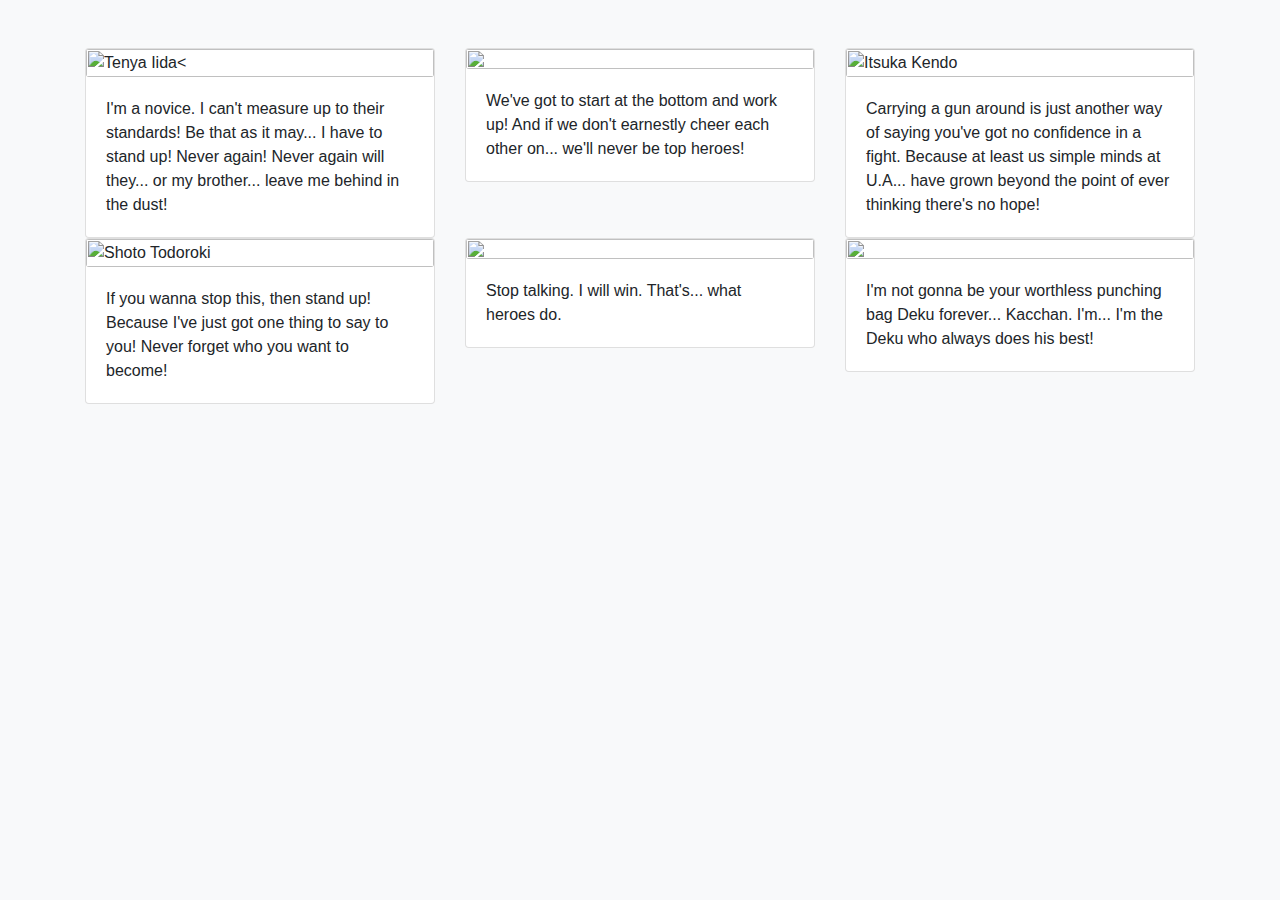
==== 5 - Traversing/Exercícios/site/page1.html @ 77bb70e8 "commit 01" ====
<html lang="pt-br">

<head>
    <meta charset="utf-8">
    <meta name="viewport" content="width=device-width, initial-scale=1, shrink-to-fit=no">
    <meta name="description" content="">
    <meta name="author" content="">

    <link href="css/bootstrap.min.css" rel="stylesheet">
    
    <script src="https://ajax.googleapis.com/ajax/libs/jquery/3.4.1/jquery.min.js"></script>
    <script src="./js/script1.js"></script>
</head>

<body class="bg-light">
    <div class="container" style="padding-top: 3rem!important;">

        <div class="row">
            <div class="col-md-4">
                <div class="card">
                    <img class="card-img"
                        src="https://vignette.wikia.nocookie.net/bokunoheroacademia/images/7/7d/Tenya_Iida_Portrait.png"
                        alt="Tenya Iida<">
                    <div class="card-body">
                        <p class="card-text">I'm a novice. I can't measure up to their standards! Be that as it may... I
                            have to stand up! Never again! Never again will they... or my brother... leave me behind in
                            the dust!</p>
                    </div>
                </div>
            </div>
            <div class="col-md-4">
                <div class="card">
                    <img class="card-img"
                        src="https://vignette.wikia.nocookie.net/bokunoheroacademia/images/8/8d/Momo_Yaoyorozu_Portrait.png">
                    <div class="card-body">
                        <p class="card-text">We've got to start at the bottom and work up! And if we don't earnestly
                            cheer each other on... we'll never be top heroes!</p>
                    </div>
                </div>
            </div>
            <div class="col-md-4">
                <div class="card">
                    <img class="card-img"
                        src="https://vignette.wikia.nocookie.net/bokunoheroacademia/images/6/6e/Itsuka_Kendo_Mugshot.png"
                        alt="Itsuka Kendo">
                    <div class="card-body">
                        <p class="card-text">Carrying a gun around is just another way of saying you've got no
                            confidence in a fight. Because at least us simple minds at U.A... have grown beyond the
                            point of ever thinking there's no hope!</p>
                    </div>
                </div>
            </div>
        </div>
        <div class="row">
            <div class="col-sm-4">
                <div class="card">
                    <img class="card-img"
                        src="https://vignette.wikia.nocookie.net/bokunoheroacademia/images/7/7f/Shoto_Todoroki_Portrait.png"
                        alt="Shoto Todoroki">
                    <div class="card-body">
                        <p class="card-text">
                            If you wanna stop this, then stand up! Because I've just got one thing to say to you! Never
                            forget who you want to become!
                        </p>
                    </div>
                </div>
            </div>
            <div class="col-sm-4">
                <div class="card">
                    <img class="card-img"
                        src="https://vignette.wikia.nocookie.net/bokunoheroacademia/images/c/cd/Katsuki_Bakugo_Portrait.png">
                    <div class="card-body">
                        <p class="card-text">
                            Stop talking. I will win. That's... what heroes do.
                        </p>
                    </div>
                </div>
            </div>
            <div class="col-sm-4">
                <div class="card">
                    <img class="card-img"
                        src="https://vignette.wikia.nocookie.net/bokunoheroacademia/images/2/25/Izuku_Midoriya_Portrait.png">
                    <div class="card-body">
                        <p class="card-text">
                            I'm not gonna be your worthless punching bag Deku forever... Kacchan. I'm... I'm the Deku
                            who always does his best!
                        </p>
                    </div>
                </div>
            </div>
        </div>
        <br />
    </div>
    <script></script>
</body>

</html>
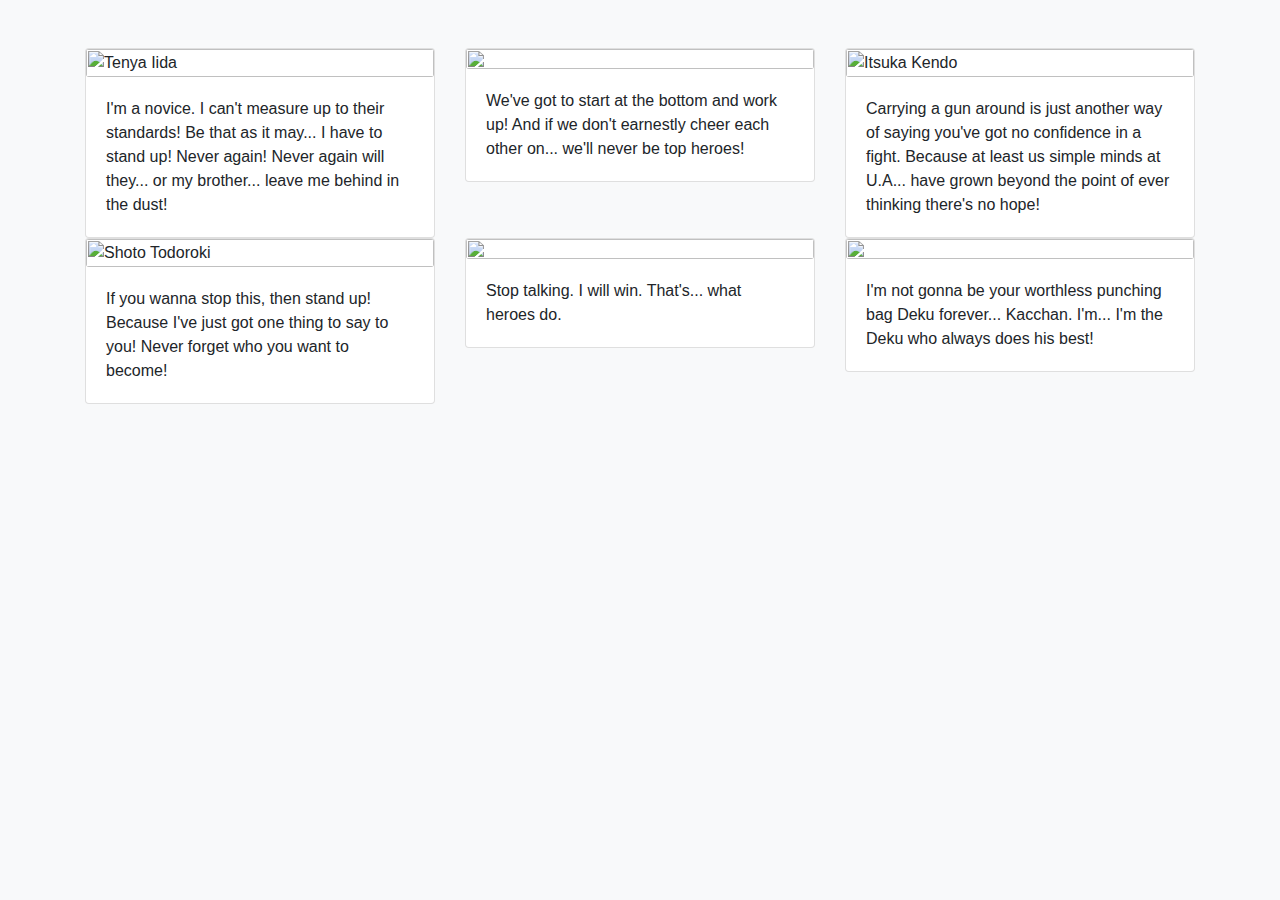
==== commit 882b83d5: "quinta" ====
--- a/5 - Traversing/Exercícios/site/page1.html
+++ b/5 - Traversing/Exercícios/site/page1.html
@@ -7,7 +7,7 @@
     <meta name="author" content="">
 
     <link href="css/bootstrap.min.css" rel="stylesheet">
-    
+
     <script src="https://ajax.googleapis.com/ajax/libs/jquery/3.4.1/jquery.min.js"></script>
     <script src="./js/script1.js"></script>
 </head>
@@ -20,7 +20,7 @@
                 <div class="card">
                     <img class="card-img"
                         src="https://vignette.wikia.nocookie.net/bokunoheroacademia/images/7/7d/Tenya_Iida_Portrait.png"
-                        alt="Tenya Iida<">
+                        alt="Tenya Iida">
                     <div class="card-body">
                         <p class="card-text">I'm a novice. I can't measure up to their standards! Be that as it may... I
                             have to stand up! Never again! Never again will they... or my brother... leave me behind in
